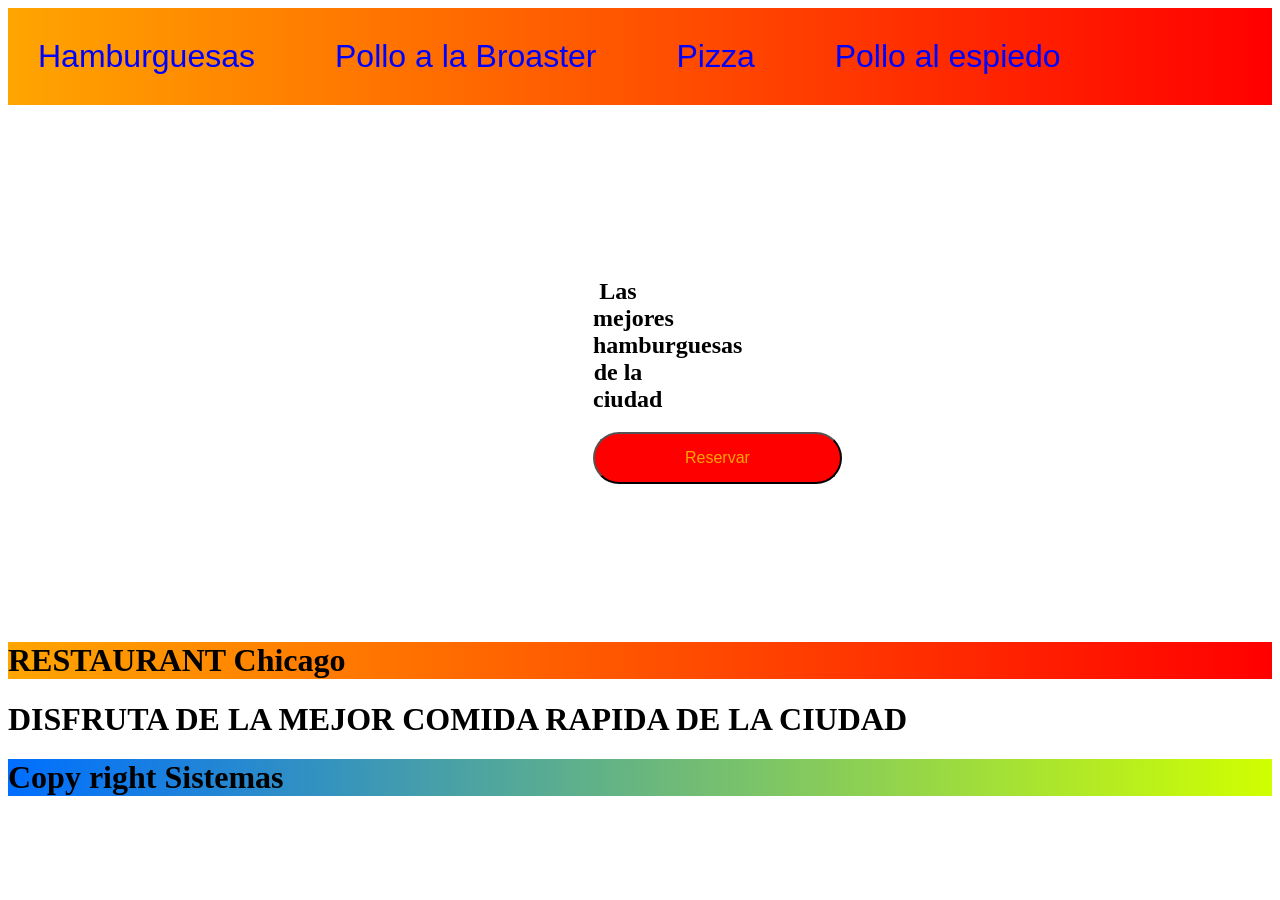
==== index.html @ 7aa06e3c "Add files via upload" ====
<!DOCTYPE>
<html>
    <head>
        <link rel="stylesheet" href="sty.css">
    </head>
    <body>
      <header>
        <ul>
          <li>Hamburguesas</li>
          <li>Pollo a la Broaster</li>
          <li>Pizza</li>
          <li>Pollo al espiedo</li>
        </ul>
      </header>
      <section class="imagefondo">
        <div class="fondooscuro">
          <h2>Las mejores hamburguesas de la ciudad</h2>
            <button class="boton">Reservar</button>
        </div>
      </section>
      <header>
        <h1>RESTAURANT Chicago</h1>
      </header>
      <h1>DISFRUTA DE LA MEJOR COMIDA RAPIDA DE LA CIUDAD</h1>
      <footer>
        <h1>Copy right Sistemas</h1>
      </footer>
    </body>
</html>
---- sty.css ----
header{
    background: linear-gradient(
        to left,
        red,
        orange
    );
}
ul li {
    list-style: none;
    display: flex;
    margin: 30px;
    color:brown;
    font-family:'Franklin Gothic Medium', 'Arial Narrow', Arial, sans-serif;
    font-size: larger;
}
ul li{
    color: blue;
    font-size: xx-large;
    cursor: pointer;
}
ul{
    display: flex;
    gap: 20px;
    padding: 0;
}
footer{
    background: linear-gradient(
        to right,
        rgb(0, 110, 255),
        rgb(208, 255, 0)
    );
}
.imagefondo {
    background-image: url(Ham.avif);
    background-size: cover;
    background-position: center;
    background-repeat: no-repeat;
    height: 500px;
    width: 1220px;
    justify-content: center;
    align-items: center;
    text-align: center;
    display: flex;
}
.fondooscuro {
    background: rgba(rgb)(20, 20, 20);
    padding: 70px;
    width: 50px;
    border-radius: 25px;
}
.boton {
    color: orange;
    background-color: red;
    padding: 15px 90px;
    font-size: medium;
    border-radius: 30px;
}
.boton:hover {
    color:aqua;
    transform: scale(1.1);
    cursor: pointer;
    font-size: bold;
    border-radius: 30px;
    font-size: larger;

}
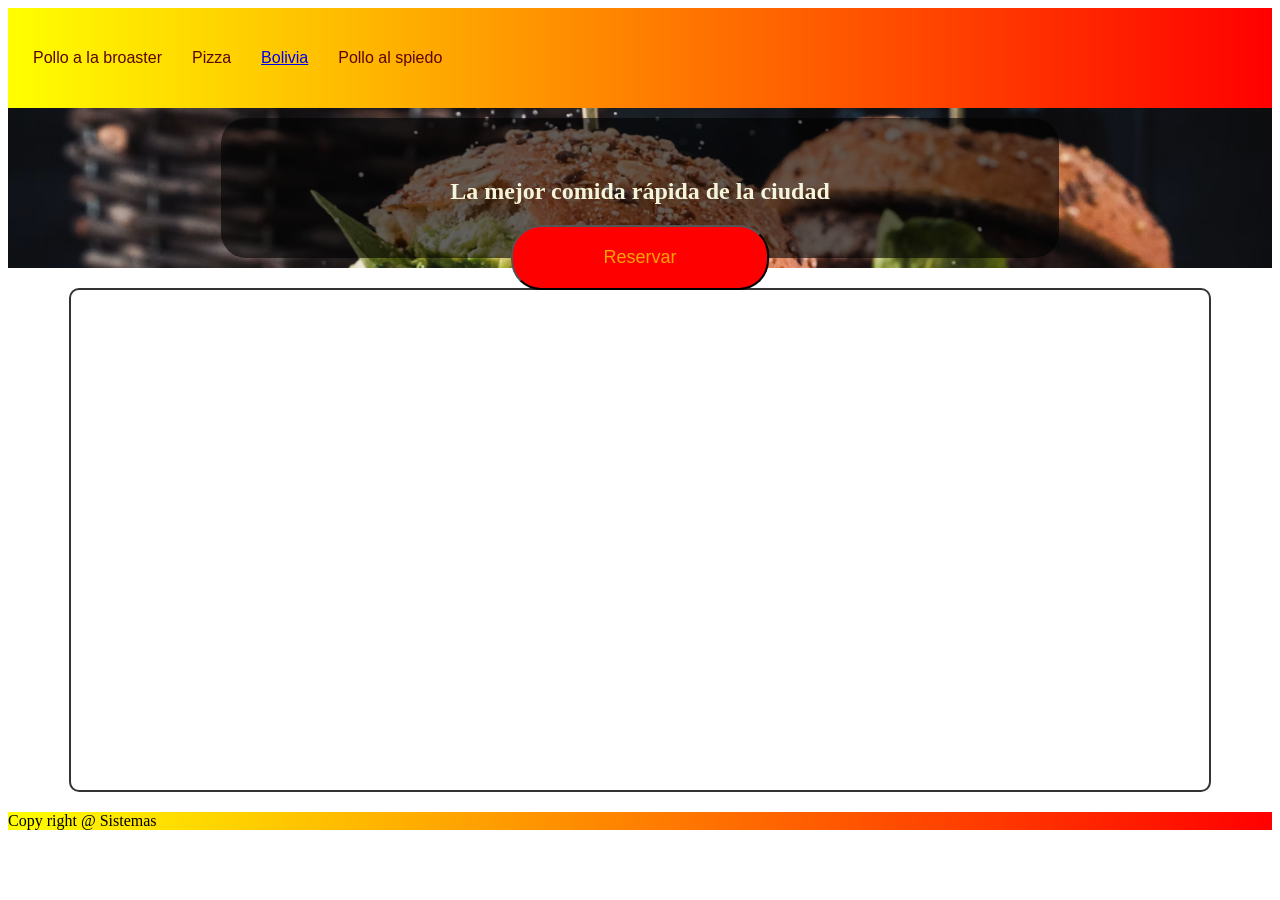
==== commit 4d4ef89d: "Add files via upload" ====
--- a/index.html
+++ b/index.html
@@ -1,29 +1,37 @@
-<!DOCTYPE>
-<html>
-    <head>
-        <link rel="stylesheet" href="sty.css">
-    </head>
-    <body>
-      <header>
+<!DOCTYPE html>
+<html lang="en">
+<head>
+    <meta charset="UTF-8">
+    <meta name="viewport" content="width=device-width, initial-scale=1.0">
+    <title>Document</title>
+    <link rel="stylesheet" href="estilo.css">
+</head>
+<body>
+    <header>
+        
         <ul>
-          <li>Hamburguesas</li>
-          <li>Pollo a la Broaster</li>
-          <li>Pizza</li>
-          <li>Pollo al espiedo</li>
+            <li onclick=" document.getElementById('contenido').src='ejemtabla.html' " >Pollo a la broaster</li>
+            <li  onclick=" document.getElementById('contenido').src='ejmmarquesina.html' "  >Pizza</li>
+            <li>  <a href="https://www.bing.com/search?q=bolivia&form=ANNTH1&refig=6a983568a15c4721801ab780a44b8425&pc=LCTS" target = "contenido" > Bolivia</a> </li>
+            <li>Pollo al spiedo</li>
+
         </ul>
-      </header>
-      <section class="imagefondo">
-        <div class="fondooscuro">
-          <h2>Las mejores hamburguesas de la ciudad</h2>
-            <button class="boton">Reservar</button>
-        </div>
-      </section>
-      <header>
-        <h1>RESTAURANT Chicago</h1>
-      </header>
-      <h1>DISFRUTA DE LA MEJOR COMIDA RAPIDA DE LA CIUDAD</h1>
-      <footer>
-        <h1>Copy right Sistemas</h1>
-      </footer>
-    </body>
+
+    </header>
+    <section class="imagenfondo" >
+       <div class="fondo" >
+            <h2>La mejor comida rápida de la ciudad</h2>
+            <button  class="boton">Reservar</button>
+       </div>
+       
+
+    </section>
+    <iframe 
+            id="contenido" src="https://en.wikipedia.org/wiki/Universitario_de_Sucre" 
+            name="contenido" >
+
+       </iframe>
+    
+    <footer> Copy right @ Sistemas </footer>
+</body>
 </html>
--- a/estilo.css
+++ b/estilo.css
@@ -0,0 +1,76 @@
+header{
+    background: linear-gradient(
+        to right,
+        yellow,
+        red
+    );
+    display: flex;
+    list-style: none;
+    align-items: center;
+}
+
+ul{
+    display: flex;
+    list-style: none;
+    padding: 10px;
+    color: rgb(90, 5, 5);
+    font-size: medium;
+    font-family: 'Lucida Sans', 'Lucida Sans Regular', 'Lucida Grande', 'Lucida Sans Unicode', Geneva, Verdana, sans-serif;
+}
+
+li{
+    padding: 15px;
+   
+}
+
+ul li:hover{
+
+    color: rgb(28, 5, 90);
+    cursor: pointer;
+    font-size: large;
+    font-family: 'Franklin Gothic Medium', 'Arial Narrow', Arial, sans-serif;
+}
+footer{
+    background: linear-gradient(
+        to right,
+        yellow,
+        red
+    );
+}
+.imagenfondo{
+    background-image:url("imagenes/Ham.avif");
+    background-size: cover;     background-position: center;
+    background-repeat: no-repeat;height: 450px; justify-content: center;
+    align-items: center;    text-align: center;    display: flex;
+    height: 160px;
+}
+.fondo{
+    background: rgba(0, 0, 0, 0.6);    padding: 40px;
+    border-radius: 25px;    width: 60%;
+    height: 60px;
+}
+h2{
+    color: beige;
+}
+.boton{
+    background-color: red;
+    color: orange;
+    padding: 20px 90px;
+    border-radius: 30px;
+    font-size: large;
+}
+.boton:hover{
+    color: white;
+    transform: scale(1.1
+    );
+    cursor: pointer;
+}
+iframe{
+    display: block;
+    width: 90%;
+    height: 500px;
+    margin: 20px auto;
+    border: 2px solid #333;
+    border-radius: 10px;
+    background-color: white;
+}
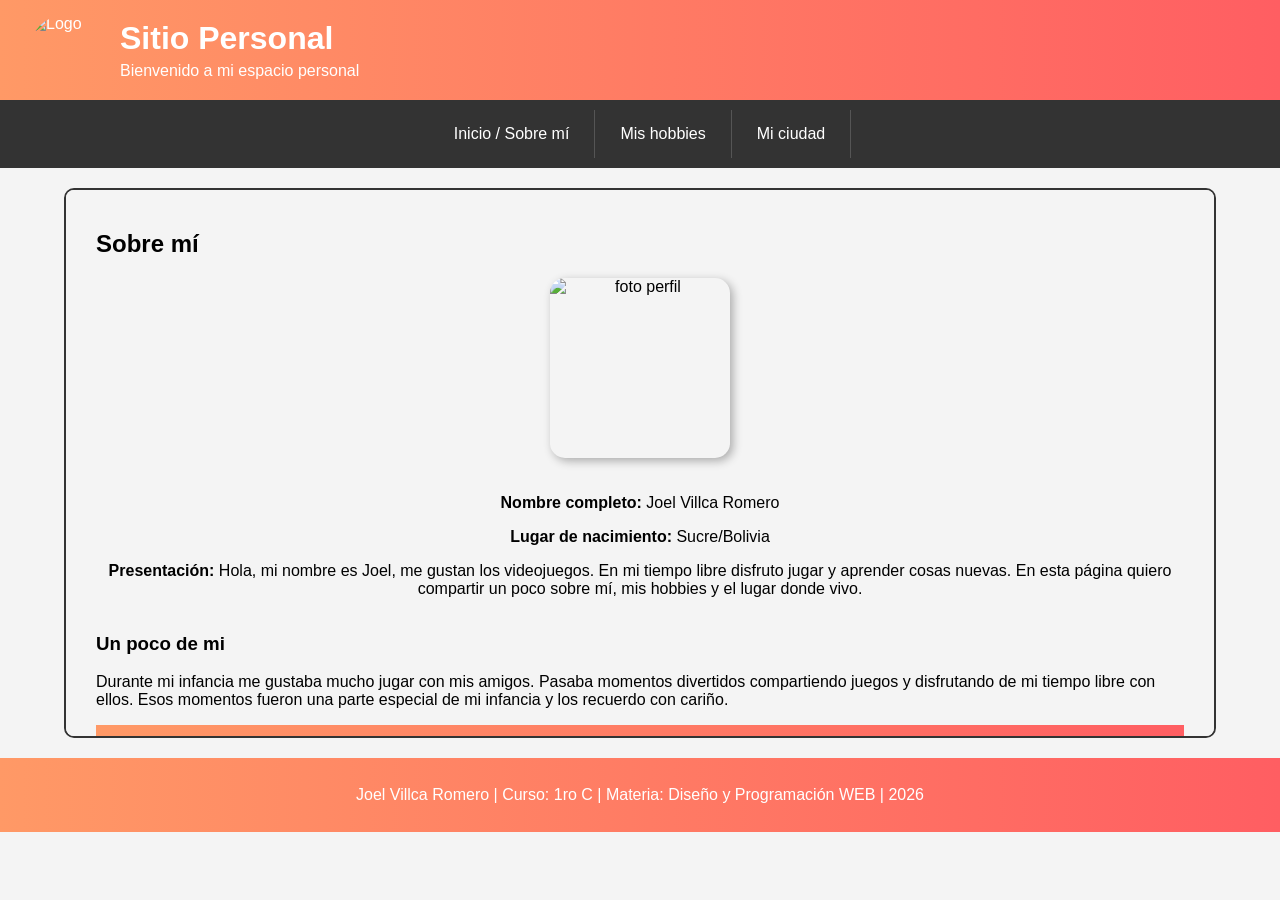
==== commit b054b4c8: "Add files via upload" ====
--- a/index.html
+++ b/index.html
@@ -1,37 +1,35 @@
-<!DOCTYPE html>
-<html lang="en">
-<head>
-    <meta charset="UTF-8">
-    <meta name="viewport" content="width=device-width, initial-scale=1.0">
-    <title>Document</title>
-    <link rel="stylesheet" href="estilo.css">
-</head>
-<body>
-    <header>
-        
-        <ul>
-            <li onclick=" document.getElementById('contenido').src='ejemtabla.html' " >Pollo a la broaster</li>
-            <li  onclick=" document.getElementById('contenido').src='ejmmarquesina.html' "  >Pizza</li>
-            <li>  <a href="https://www.bing.com/search?q=bolivia&form=ANNTH1&refig=6a983568a15c4721801ab780a44b8425&pc=LCTS" target = "contenido" > Bolivia</a> </li>
-            <li>Pollo al spiedo</li>
-
-        </ul>
-
-    </header>
-    <section class="imagenfondo" >
-       <div class="fondo" >
-            <h2>La mejor comida rápida de la ciudad</h2>
-            <button  class="boton">Reservar</button>
-       </div>
-       
-
-    </section>
-    <iframe 
-            id="contenido" src="https://en.wikipedia.org/wiki/Universitario_de_Sucre" 
-            name="contenido" >
-
-       </iframe>
-    
-    <footer> Copy right @ Sistemas </footer>
-</body>
-</html>+<!DOCTYPE html>
+<html lang="es">
+<head>
+    <meta charset="UTF-8">
+    <meta name="viewport" content="width=device-width, initial-scale=1.0">
+    <title>Sitio Personal - Joel</title>
+    <link rel="icon" href="imagenes/PS2.webp">
+    <link rel="stylesheet" href="styles.css">
+</head>
+<body>
+    <header>
+        <div class="logo-titulo">
+            <img src="imagenes/logo.jpg" alt="Logo" class="logo">
+            <div>
+                <h1>Sitio Personal</h1>
+                <p>Bienvenido a mi espacio personal</p>
+            </div>
+        </div>
+    </header>
+
+    <nav>
+        <ul>
+            <li onclick="document.getElementById('contenido').src='sm.html'">Inicio / Sobre mí</li>
+            <li onclick="document.getElementById('contenido').src='hobbies.html'">Mis hobbies</li>
+            <li onclick="document.getElementById('contenido').src='ciudad.html'">Mi ciudad</li>
+        </ul>
+    </nav>
+
+    <iframe id="contenido" src="sm.html" name="contenido"></iframe>
+
+    <footer>
+        <p>Joel Villca Romero | Curso: 1ro C | Materia: Diseño y Programación WEB | 2026</p>
+    </footer>
+</body>
+</html>
--- a/styles.css
+++ b/styles.css
@@ -0,0 +1,131 @@
+* {
+    box-sizing: border-box;
+}
+
+body {
+    margin: 0;
+    font-family: 'Franklin Gothic Medium', 'Arial Narrow', Arial, sans-serif;
+    background-color: #f4f4f4;
+}
+
+header {
+    background: linear-gradient(to right, #ff9966, #ff5e62);
+    display: flex;
+    align-items: center;
+    padding: 15px 30px;
+    color: white;
+}
+
+.logo-titulo {
+    display: flex;
+    align-items: center;
+    gap: 20px;
+}
+
+.logo {
+    width: 70px;
+    height: 70px;
+    border-radius: 50%;
+    object-fit: cover;
+}
+
+header h1 {
+    margin: 0;
+}
+
+header p {
+    margin: 5px 0 0;
+}
+
+nav ul {
+    display: flex;
+    list-style: none;
+    justify-content: center;
+    padding: 10px;
+    margin: 0;
+    background-color: #333;
+}
+
+nav li {
+    padding: 15px 25px;
+    color: white;
+    cursor: pointer;
+    border-right: 1px solid #555;
+    transition: background-color 0.3s ease, color 0.3s ease;
+}
+
+nav li:hover {
+    background-color: #ff5e62;
+    color: white;
+}
+
+iframe {
+    display: block;
+    width: 90%;
+    height: 550px;
+    margin: 20px auto;
+    border: 2px solid #333;
+    border-radius: 10px;
+    background-color: white;
+}
+
+footer {
+    background: linear-gradient(to right, #ff9966, #ff5e62);
+    color: white;
+    text-align: center;
+    padding: 12px;
+}
+
+.pagina-interna {
+    padding: 20px 30px;
+    font-family: 'Lucida Sans', Verdana, sans-serif;
+}
+
+.perfil {
+    display: flex;
+    flex-direction: column;
+    align-items: center;
+    text-align: center;
+    gap: 20px;
+}
+
+.foto-perfil {
+    width: 180px;
+    height: 180px;
+    object-fit: cover;
+    border-radius: 15px;
+    box-shadow: 3px 3px 10px rgba(0,0,0,0.3);
+}
+
+.hobby {
+    margin-bottom: 30px;
+    padding: 15px;
+    border: 1px solid #ddd;
+    border-radius: 15px;
+    box-shadow: 2px 2px 8px rgba(0,0,0,0.15);
+}
+
+.galeria {
+    display: flex;
+    flex-wrap: wrap;
+    gap: 15px;
+    margin-top: 10px;
+}
+
+.galeria img {
+    width: 100%;
+    max-width: 220px;
+    height: 160px;
+    object-fit: cover;
+    border-radius: 10px;
+    box-shadow: 2px 2px 6px rgba(0,0,0,0.2);
+    flex: 1 1 45%;
+}
+
+.foto-ciudad {
+    width: 100%;
+    max-height: 300px;
+    object-fit: cover;
+    border-radius: 15px;
+    margin-bottom: 15px;
+}
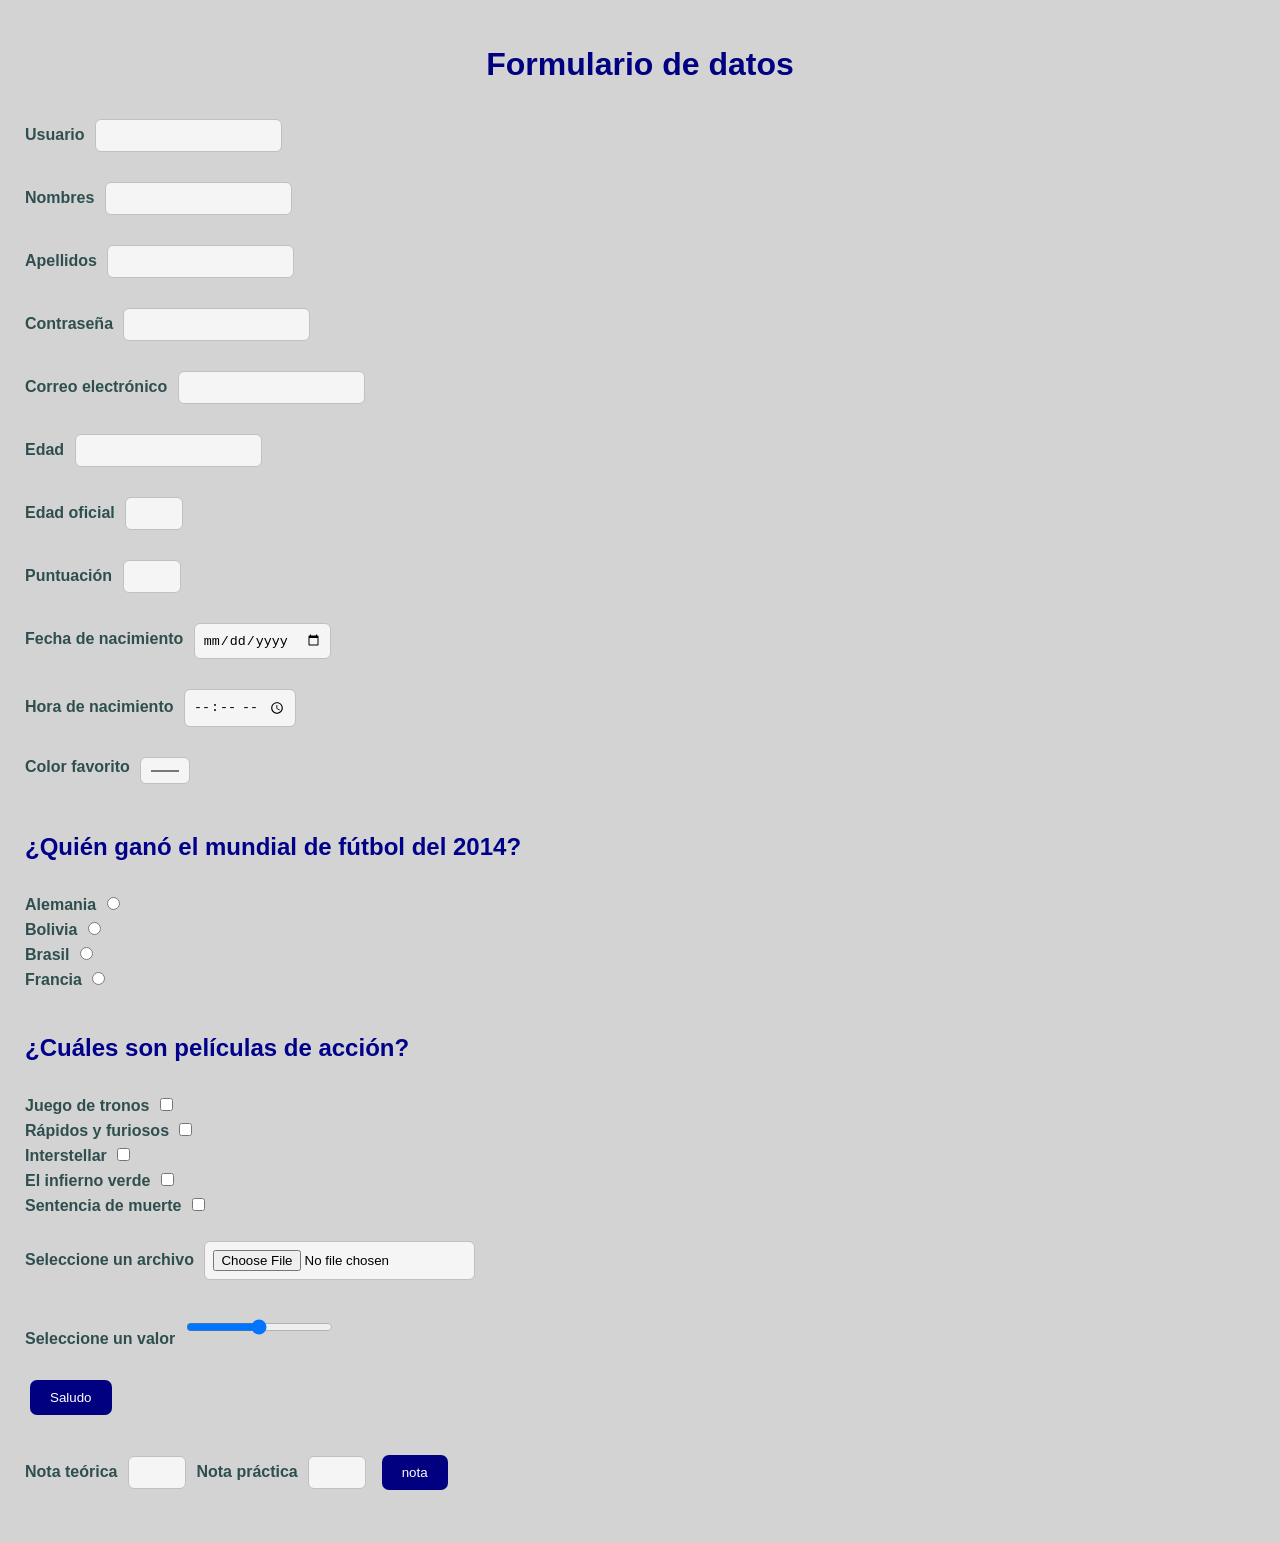
==== commit c677713f: "Add files via upload" ====
--- a/index.html
+++ b/index.html
@@ -1,35 +1,141 @@
 <!DOCTYPE html>
-<html lang="es">
+
+<html>
 <head>
-    <meta charset="UTF-8">
-    <meta name="viewport" content="width=device-width, initial-scale=1.0">
-    <title>Sitio Personal - Joel</title>
-    <link rel="icon" href="imagenes/PS2.webp">
-    <link rel="stylesheet" href="styles.css">
+  <meta charset="UTF-8">
+  <meta name="viewport" content="width=device-width, initial-scale=1.0">
+  <link rel="stylesheet" href="styles.css">
+  <title>Formulario</title>
 </head>
 <body>
-    <header>
-        <div class="logo-titulo">
-            <img src="imagenes/logo.jpg" alt="Logo" class="logo">
-            <div>
-                <h1>Sitio Personal</h1>
-                <p>Bienvenido a mi espacio personal</p>
-            </div>
-        </div>
-    </header>
 
-    <nav>
-        <ul>
-            <li onclick="document.getElementById('contenido').src='sm.html'">Inicio / Sobre mí</li>
-            <li onclick="document.getElementById('contenido').src='hobbies.html'">Mis hobbies</li>
-            <li onclick="document.getElementById('contenido').src='ciudad.html'">Mi ciudad</li>
-        </ul>
-    </nav>
+    <h1>Formulario de datos</h1>
 
-    <iframe id="contenido" src="sm.html" name="contenido"></iframe>
+    <label>Usuario</label>
+    <input type="text" name="usuario">
+    <br>
+    <br>
 
-    <footer>
-        <p>Joel Villca Romero | Curso: 1ro C | Materia: Diseño y Programación WEB | 2026</p>
-    </footer>
+    <label>Nombres</label>
+    <input type="text" name="nombres" id="nombres">
+    <br>
+    <br>
+
+    <label>Apellidos</label>
+    <input type="text" name="apellidos" id="apellidos">
+    <br>
+    <br>
+
+    <label>Contraseña</label>
+    <input type="password" name="contra">
+    <br>
+    <br>
+
+    <label>Correo electrónico</label>
+    <input type="email" name="correo">
+    <br>
+    <br>
+
+    <label>Edad</label>
+    <input type="number" name="edad">
+    <br>
+    <br>
+
+    <label>Edad oficial</label>
+    <input type="number" name="edadoficial" min="18" max="65">
+    <br>
+    <br>
+
+    <label>Puntuación</label>
+    <input type="number" name="puntuacion" min="5" max="50" step="5">
+    <br>
+    <br>
+
+    <label>Fecha de nacimiento</label>
+    <input type="date" name="nacimiento">
+    <br>
+    <br>
+
+    <label>Hora de nacimiento</label>
+    <input type="time" name="nacimiento">
+    <br>
+    <br>
+
+    <label>Color favorito</label>
+    <input type="color" name="nacimiento">
+    <br>
+    <br>
+
+    <h2>¿Quién ganó el mundial de fútbol del 2014?</h2>
+    <br>
+
+    <label>Alemania</label>
+    <input type="radio" name="pais" value="Alemania">
+    <br>
+
+    <label>Bolivia</label>
+    <input type="radio" name="pais" value="Bolivia">
+    <br>
+
+    <label>Brasil</label>
+    <input type="radio" name="pais" value="Brasil">
+    <br>
+
+    <label>Francia</label>
+    <input type="radio" name="pais" value="Francia">
+    <br>
+    <br>
+
+    <h2>¿Cuáles son películas de acción?</h2>
+    <br>
+
+    <label>Juego de tronos</label>
+    <input type="checkbox" name="peliculas" value="juego">
+    <br>
+
+    <label>Rápidos y furiosos</label>
+    <input type="checkbox" name="peliculas" value="rapidos">
+    <br>
+
+    <label>Interstellar</label>
+    <input type="checkbox" name="peliculas" value="interestelar">
+    <br>
+
+    <label>El infierno verde</label>
+    <input type="checkbox" name="peliculas" value="infierno">
+    <br>
+
+    <label>Sentencia de muerte</label>
+    <input type="checkbox" name="peliculas" value="sentencia">
+    <br>
+    <br>
+
+    <label>Seleccione un archivo</label>
+    <input type="file" name="archivo" accept=".xlsx">
+    <br>
+    <br>
+
+    <label>Seleccione un valor</label>
+    <input type="range" name="archivo" min="0" max="100" value="50">
+
+    <br>
+    <br>
+
+    <button onclick="saludo()">Saludo</button>
+
+    <p id="mensaje"></p>
+
+    <label>Nota teórica</label>
+    <input type="number" id="nota_teorica" min="0" max="30">
+
+    <label>Nota práctica</label>
+    <input type="number" id="nota_practica" min="0" max="70">
+
+    <button onclick="calculo_nota()">nota</button>
+
+    <p id="nota_sumada"></p>
+
+    <script src="scripformulario.js"></script>
+
 </body>
 </html>
--- a/styles.css
+++ b/styles.css
@@ -1,131 +1,65 @@
-* {
-    box-sizing: border-box;
+body {
+    font-family: Arial;
+    background-color: lightgray;
+    margin: 0;
+    padding: 25px;
 }
 
-body {
-    margin: 0;
-    font-family: 'Franklin Gothic Medium', 'Arial Narrow', Arial, sans-serif;
-    background-color: #f4f4f4;
+.formulario {
+    background-color: white;
+    width: 90%;
+    max-width: 650px;
+    margin: auto;
+    padding: 25px;
+    border-radius: 12px;
+    box-shadow: 0 3px 10px gray;
 }
 
-header {
-    background: linear-gradient(to right, #ff9966, #ff5e62);
-    display: flex;
-    align-items: center;
-    padding: 15px 30px;
-    color: white;
+h1 {
+    color: navy;
+    text-align: center;
+    margin-bottom: 30px;
 }
 
-.logo-titulo {
-    display: flex;
-    align-items: center;
-    gap: 20px;
+h2 {
+    color: darkblue;
+    margin-top: 25px;
+    margin-bottom: 12px;
 }
 
-.logo {
-    width: 70px;
-    height: 70px;
-    border-radius: 50%;
-    object-fit: cover;
+label {
+    color: darkslategray;
+    font-weight: bold;
 }
 
-header h1 {
-    margin: 0;
+input {
+    padding: 8px;
+    margin: 6px;
+    border: 1px solid silver;
+    border-radius: 6px;
+    background-color: whitesmoke;
 }
 
-header p {
-    margin: 5px 0 0;
-}
-
-nav ul {
-    display: flex;
-    list-style: none;
-    justify-content: center;
-    padding: 10px;
-    margin: 0;
-    background-color: #333;
-}
-
-nav li {
-    padding: 15px 25px;
-    color: white;
-    cursor: pointer;
-    border-right: 1px solid #555;
-    transition: background-color 0.3s ease, color 0.3s ease;
-}
-
-nav li:hover {
-    background-color: #ff5e62;
-    color: white;
-}
-
-iframe {
-    display: block;
-    width: 90%;
-    height: 550px;
-    margin: 20px auto;
-    border: 2px solid #333;
-    border-radius: 10px;
+input:focus {
+    border: 2px solid cornflowerblue;
+    outline: none;
     background-color: white;
 }
 
-footer {
-    background: linear-gradient(to right, #ff9966, #ff5e62);
+button {
+    background-color: navy;
     color: white;
-    text-align: center;
-    padding: 12px;
+    padding: 10px 20px;
+    margin: 12px 5px;
+    border: none;
+    border-radius: 7px;
 }
 
-.pagina-interna {
-    padding: 20px 30px;
-    font-family: 'Lucida Sans', Verdana, sans-serif;
+button:hover {
+    background-color: royalblue;
 }
 
-.perfil {
-    display: flex;
-    flex-direction: column;
-    align-items: center;
-    text-align: center;
-    gap: 20px;
-}
-
-.foto-perfil {
-    width: 180px;
-    height: 180px;
-    object-fit: cover;
-    border-radius: 15px;
-    box-shadow: 3px 3px 10px rgba(0,0,0,0.3);
-}
-
-.hobby {
-    margin-bottom: 30px;
-    padding: 15px;
-    border: 1px solid #ddd;
-    border-radius: 15px;
-    box-shadow: 2px 2px 8px rgba(0,0,0,0.15);
-}
-
-.galeria {
-    display: flex;
-    flex-wrap: wrap;
-    gap: 15px;
-    margin-top: 10px;
-}
-
-.galeria img {
-    width: 100%;
-    max-width: 220px;
-    height: 160px;
-    object-fit: cover;
-    border-radius: 10px;
-    box-shadow: 2px 2px 6px rgba(0,0,0,0.2);
-    flex: 1 1 45%;
-}
-
-.foto-ciudad {
-    width: 100%;
-    max-height: 300px;
-    object-fit: cover;
-    border-radius: 15px;
-    margin-bottom: 15px;
-}
+p {
+    color: darkblue;
+    font-weight: bold;
+}
